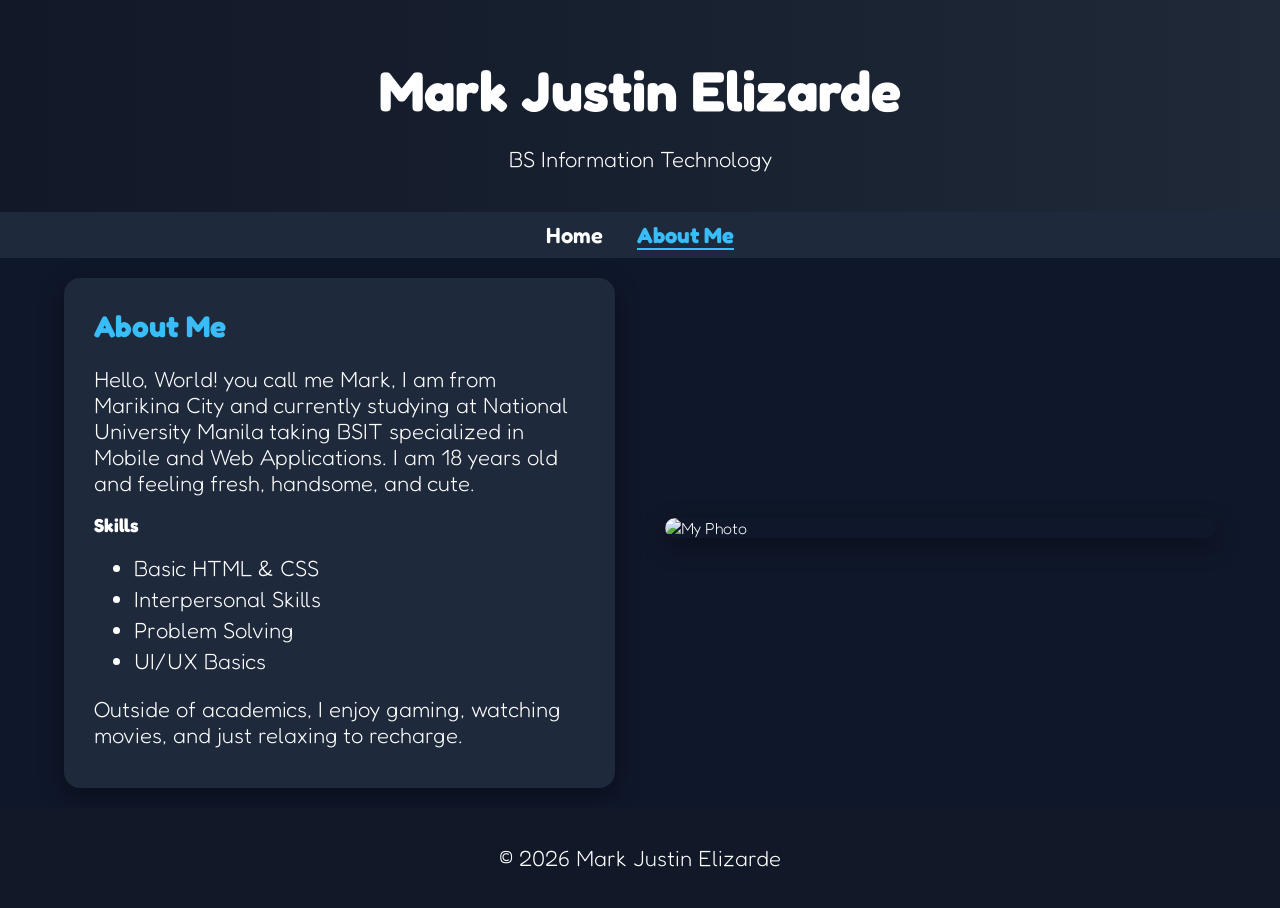
==== about.html @ cb005326 "Add files via upload" ====
<!doctype html>
<head>
  <title>About Me</title>
  <link rel="stylesheet" href="style.css" />
  <link rel="stylesheet" href="style.css" />
  <link rel="preconnect" href="https://fonts.googleapis.com" />
  <link rel="preconnect" href="https://fonts.gstatic.com" crossorigin />
  <link
    href="https://fonts.googleapis.com/css2?family=Fredoka:wght@300..700&family=Saira+Stencil:ital,wght@0,100..900;1,100..900&display=swap"
    rel="stylesheet"
  />
</head>
<body>
  <header>
    <h1>Mark Justin Elizarde</h1>
    <p>BS Information Technology</p>
  </header>
  <nav>
    <a href="index.html">Home</a>
    <a href="about.html" class="active">About Me</a>
  </nav>
  <section class="about-wrapper">
    <div class="about-card">
      <h2>About Me</h2>

      <p>
        Hello, World! you call me Mark, I am from Marikina City and currently
        studying at National University Manila taking BSIT specialized in Mobile
        and Web Applications. I am 18 years old and feeling fresh, handsome, and
        cute.
      </p>

      <h3>Skills</h3>
      <ul>
        <li>Basic HTML & CSS</li>
        <li>Interpersonal Skills</li>
        <li>Problem Solving</li>
        <li>UI/UX Basics</li>
      </ul>

      <p class="about-extra">
        Outside of academics, I enjoy gaming, watching movies, and just relaxing
        to recharge.
      </p>
    </div>

    <div class="about-image image-card">
      <img src="profile.jpg" alt="My Photo" />
    </div>
  </section>
  <footer>
    <p>© 2026 Mark Justin Elizarde</p>
  </footer>
</body>
---- style.css ----
body {
  font-family: "Fredoka", sans-serif;
  margin: 0;
  background-color: #0f172a;
  color: white;
  font-optical-sizing: auto;
  font-weight: 300;
  font-style: normal;
  font-variation-settings: "wdth" 100;
  min-height: 100vh;
  display: flex;
  flex-direction: column;
}

header {
  text-align: center;
  padding: 18px;
  background: linear-gradient(to right, #111827, #1f2937);
}

nav {
  text-align: center;
  background-color: #1e293b;
  padding: 10px;
}

nav a {
  margin: 0 15px;
  color: white;
  text-decoration: none;
  font-weight: 600;
}

nav a:hover {
  color: #38bdf8;
}

nav a.active {
  color: #38bdf8;
  pointer-events: none;
  cursor: default;
  font-weight: bold;
}

nav a.active {
  border-bottom: 2px solid #38bdf8;
}

.container {
  display: grid;
  grid-template-columns: 1fr 1fr;
  gap: 15px;
  width: 95%;
  max-width: 1400px;
  margin: 20px auto;
  margin-top: 40px;
}

.card {
  background-color: #1e293b;
  padding: 15px;
  border-radius: 16px;
  box-shadow: 0 8px 25px rgba(0, 0, 0, 0.4);
  transition:
    transform 0.2s ease,
    box-shadow 0.2s ease;
}

.card:hover {
  transform: translateY(-5px);
  box-shadow: 0 12px 30px rgba(0, 0, 0, 0.6);
}

.contact {
  width: 55%;
  margin: 15px auto;
}

.contact h2 {
  text-align: center;
  margin-bottom: 30px;
}

h2 {
  color: #38bdf8;
}

a {
  color: #22c55e;
  transition: 0.2s;
}

a:hover {
  color: #4ade80;
}

img {
  width: 150px;
  display: block;
  margin-bottom: 10px;
  border-radius: 10px;
}

footer {
  text-align: center;
  padding: 15px;
  background-color: #111827;
  margin-top: auto;
}

.hobbies-list {
  display: grid;
  grid-template-columns: 1fr 1fr;
  gap: 15px 60px;
  list-style-position: inside;
}

.websites-list {
  display: grid;
  grid-template-columns: 1fr 1fr;
  gap: 15px 60px;
  list-style-position: inside;
}

.websites-list li {
  margin-bottom: 12px;
}

.contact-grid {
  display: grid;
  grid-template-columns: 1fr 1fr;
  gap: 10px 25px;
  text-align: center;
}

.contact-grid p {
  background-color: #0f172a;
  padding: 10px;
  border-radius: 10px;
}

.contact-grid p:last-child {
  grid-column: span 2;
}

.contact-grid strong {
  display: block;
  color: #38bdf8;
  margin-bottom: 5px;
}

h1 {
  font-size: 56px;
  margin-bottom: 10px;
}

h2 {
  font-size: 30px;
  margin-bottom: 1px;
  margin-top: 0;
}

p,
li,
a {
  font-size: 22px;
}

.about-wrapper {
  display: grid;
  grid-template-columns: 1fr 1fr;
  gap: 40px;
  width: 90%;
  max-width: 1200px;
  margin: 40px auto;
}

.about-text {
  flex: 1;
}

.about-text h2 {
  margin-top: 0;
  color: #38bdf8;
  font-size: 34px;
}

.about-text p {
  font-size: 18px;
  margin-bottom: 15px;
  line-height: 1.6;
}

.about-text h3 {
  margin-top: 20px;
  color: #38bdf8;
}

.about-text ul {
  padding-left: 20px;
  margin-top: 10px;
}

.about-text li {
  margin-bottom: 8px;
}

.about-image img {
  width: 320px;
  border-radius: 16px;
  box-shadow: 0 8px 25px rgba(0, 0, 0, 0.4);
}

.about-wrapper {
  display: grid;
  grid-template-columns: 1fr 1fr;
  gap: 50px;
  width: 90%;
  max-width: 1200px;
  margin: 20px auto;
}

.about-card {
  background-color: #1e293b;
  padding: 30px;
  border-radius: 16px;
  box-shadow: 0 8px 25px rgba(0, 0, 0, 0.4);
}

.about-card p {
  margin-bottom: 10px; 
}

.about-card ul {
  margin-bottom: 10px;
}

.about-card li {
  margin-bottom: 5px;
}

.image-card {
  display: flex;
  align-items: center;
  justify-content: center;
  padding: 0;
}

.image-card img {
  width: 100%;
  max-height: 500px;
  object-fit: cover;
  border-radius: 16px;
}

.about-card:hover {
  transform: translateY(-5px);
  transition: 0.3s;
}

.image-card img {
  transition: transform 0.4s ease;
}

.image-card:hover img {
  transform: scale(1.05);
}
---- style.css ----
body {
  font-family: "Fredoka", sans-serif;
  margin: 0;
  background-color: #0f172a;
  color: white;
  font-optical-sizing: auto;
  font-weight: 300;
  font-style: normal;
  font-variation-settings: "wdth" 100;
  min-height: 100vh;
  display: flex;
  flex-direction: column;
}

header {
  text-align: center;
  padding: 18px;
  background: linear-gradient(to right, #111827, #1f2937);
}

nav {
  text-align: center;
  background-color: #1e293b;
  padding: 10px;
}

nav a {
  margin: 0 15px;
  color: white;
  text-decoration: none;
  font-weight: 600;
}

nav a:hover {
  color: #38bdf8;
}

nav a.active {
  color: #38bdf8;
  pointer-events: none;
  cursor: default;
  font-weight: bold;
}

nav a.active {
  border-bottom: 2px solid #38bdf8;
}

.container {
  display: grid;
  grid-template-columns: 1fr 1fr;
  gap: 15px;
  width: 95%;
  max-width: 1400px;
  margin: 20px auto;
  margin-top: 40px;
}

.card {
  background-color: #1e293b;
  padding: 15px;
  border-radius: 16px;
  box-shadow: 0 8px 25px rgba(0, 0, 0, 0.4);
  transition:
    transform 0.2s ease,
    box-shadow 0.2s ease;
}

.card:hover {
  transform: translateY(-5px);
  box-shadow: 0 12px 30px rgba(0, 0, 0, 0.6);
}

.contact {
  width: 55%;
  margin: 15px auto;
}

.contact h2 {
  text-align: center;
  margin-bottom: 30px;
}

h2 {
  color: #38bdf8;
}

a {
  color: #22c55e;
  transition: 0.2s;
}

a:hover {
  color: #4ade80;
}

img {
  width: 150px;
  display: block;
  margin-bottom: 10px;
  border-radius: 10px;
}

footer {
  text-align: center;
  padding: 15px;
  background-color: #111827;
  margin-top: auto;
}

.hobbies-list {
  display: grid;
  grid-template-columns: 1fr 1fr;
  gap: 15px 60px;
  list-style-position: inside;
}

.websites-list {
  display: grid;
  grid-template-columns: 1fr 1fr;
  gap: 15px 60px;
  list-style-position: inside;
}

.websites-list li {
  margin-bottom: 12px;
}

.contact-grid {
  display: grid;
  grid-template-columns: 1fr 1fr;
  gap: 10px 25px;
  text-align: center;
}

.contact-grid p {
  background-color: #0f172a;
  padding: 10px;
  border-radius: 10px;
}

.contact-grid p:last-child {
  grid-column: span 2;
}

.contact-grid strong {
  display: block;
  color: #38bdf8;
  margin-bottom: 5px;
}

h1 {
  font-size: 56px;
  margin-bottom: 10px;
}

h2 {
  font-size: 30px;
  margin-bottom: 1px;
  margin-top: 0;
}

p,
li,
a {
  font-size: 22px;
}

.about-wrapper {
  display: grid;
  grid-template-columns: 1fr 1fr;
  gap: 40px;
  width: 90%;
  max-width: 1200px;
  margin: 40px auto;
}

.about-text {
  flex: 1;
}

.about-text h2 {
  margin-top: 0;
  color: #38bdf8;
  font-size: 34px;
}

.about-text p {
  font-size: 18px;
  margin-bottom: 15px;
  line-height: 1.6;
}

.about-text h3 {
  margin-top: 20px;
  color: #38bdf8;
}

.about-text ul {
  padding-left: 20px;
  margin-top: 10px;
}

.about-text li {
  margin-bottom: 8px;
}

.about-image img {
  width: 320px;
  border-radius: 16px;
  box-shadow: 0 8px 25px rgba(0, 0, 0, 0.4);
}

.about-wrapper {
  display: grid;
  grid-template-columns: 1fr 1fr;
  gap: 50px;
  width: 90%;
  max-width: 1200px;
  margin: 20px auto;
}

.about-card {
  background-color: #1e293b;
  padding: 30px;
  border-radius: 16px;
  box-shadow: 0 8px 25px rgba(0, 0, 0, 0.4);
}

.about-card p {
  margin-bottom: 10px; 
}

.about-card ul {
  margin-bottom: 10px;
}

.about-card li {
  margin-bottom: 5px;
}

.image-card {
  display: flex;
  align-items: center;
  justify-content: center;
  padding: 0;
}

.image-card img {
  width: 100%;
  max-height: 500px;
  object-fit: cover;
  border-radius: 16px;
}

.about-card:hover {
  transform: translateY(-5px);
  transition: 0.3s;
}

.image-card img {
  transition: transform 0.4s ease;
}

.image-card:hover img {
  transform: scale(1.05);
}
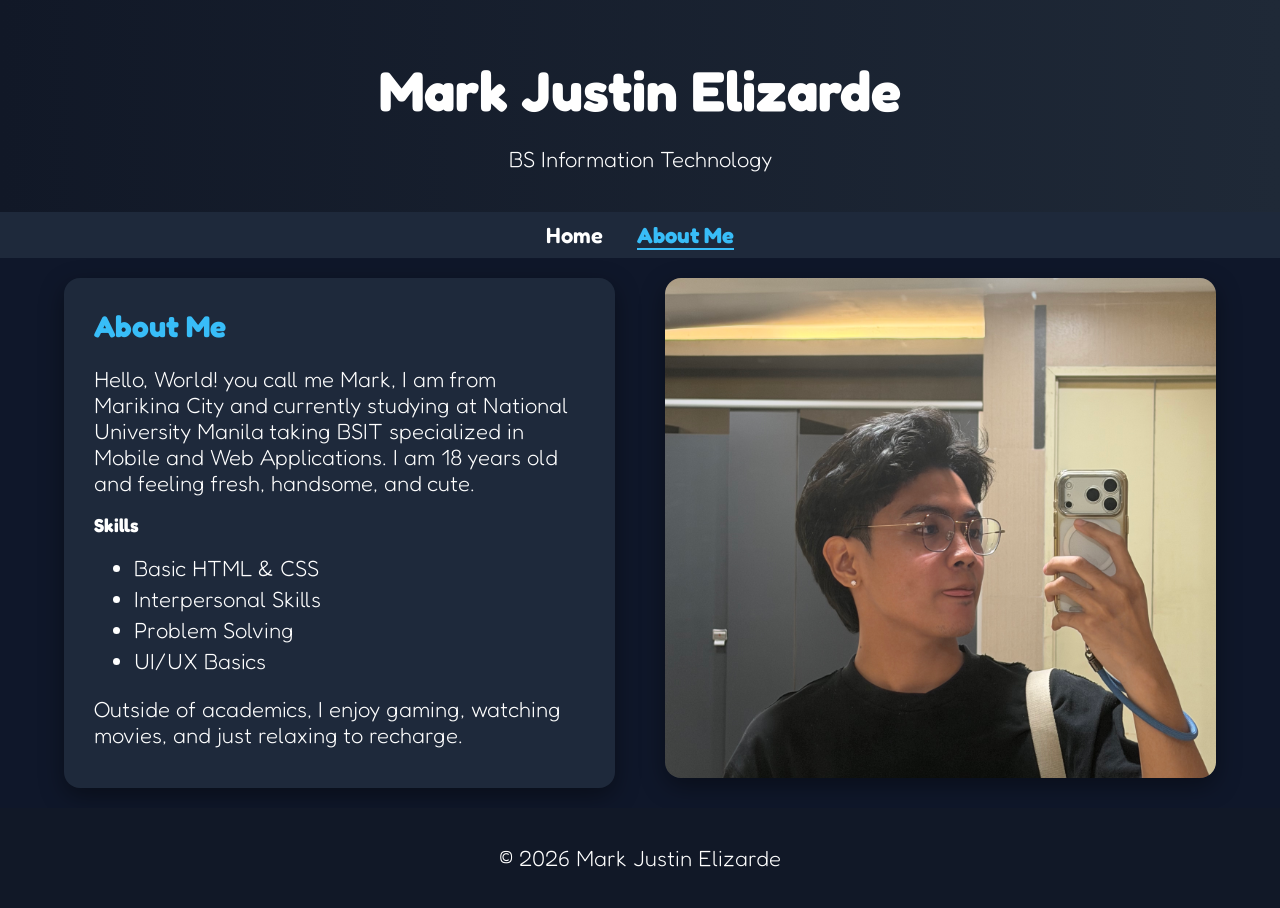
==== commit bd659417: "Update about.html" ====
--- a/about.html
+++ b/about.html
@@ -45,7 +45,7 @@
     </div>
 
     <div class="about-image image-card">
-      <img src="profile.jpg" alt="My Photo" />
+      <img src="profile.JPG" alt="My Photo" />
     </div>
   </section>
   <footer>
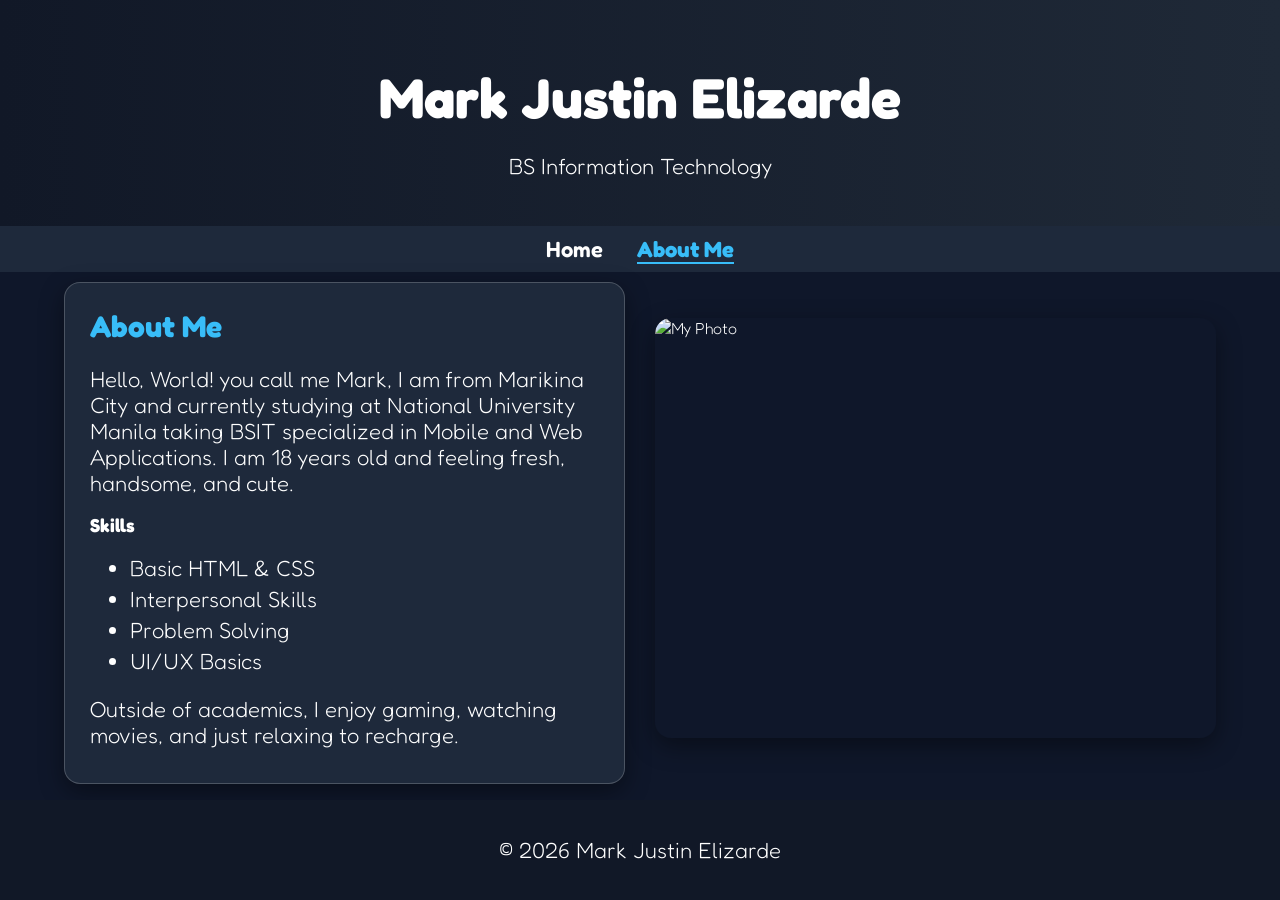
==== commit 21bb8ffb: "Week 5 - Box Model Improvements" ====
--- a/about.html
+++ b/about.html
@@ -1,54 +1,54 @@
-<!doctype html>
-<head>
-  <title>About Me</title>
-  <link rel="stylesheet" href="style.css" />
-  <link rel="stylesheet" href="style.css" />
-  <link rel="preconnect" href="https://fonts.googleapis.com" />
-  <link rel="preconnect" href="https://fonts.gstatic.com" crossorigin />
-  <link
-    href="https://fonts.googleapis.com/css2?family=Fredoka:wght@300..700&family=Saira+Stencil:ital,wght@0,100..900;1,100..900&display=swap"
-    rel="stylesheet"
-  />
-</head>
-<body>
-  <header>
-    <h1>Mark Justin Elizarde</h1>
-    <p>BS Information Technology</p>
-  </header>
-  <nav>
-    <a href="index.html">Home</a>
-    <a href="about.html" class="active">About Me</a>
-  </nav>
-  <section class="about-wrapper">
-    <div class="about-card">
-      <h2>About Me</h2>
-
-      <p>
-        Hello, World! you call me Mark, I am from Marikina City and currently
-        studying at National University Manila taking BSIT specialized in Mobile
-        and Web Applications. I am 18 years old and feeling fresh, handsome, and
-        cute.
-      </p>
-
-      <h3>Skills</h3>
-      <ul>
-        <li>Basic HTML & CSS</li>
-        <li>Interpersonal Skills</li>
-        <li>Problem Solving</li>
-        <li>UI/UX Basics</li>
-      </ul>
-
-      <p class="about-extra">
-        Outside of academics, I enjoy gaming, watching movies, and just relaxing
-        to recharge.
-      </p>
-    </div>
-
-    <div class="about-image image-card">
-      <img src="profile.JPG" alt="My Photo" />
-    </div>
-  </section>
-  <footer>
-    <p>© 2026 Mark Justin Elizarde</p>
-  </footer>
-</body>
+<!doctype html>
+<head>
+  <title>About Me</title>
+  <link rel="stylesheet" href="style.css" />
+  <link rel="stylesheet" href="style.css" />
+  <link rel="preconnect" href="https://fonts.googleapis.com" />
+  <link rel="preconnect" href="https://fonts.gstatic.com" crossorigin />
+  <link
+    href="https://fonts.googleapis.com/css2?family=Fredoka:wght@300..700&family=Saira+Stencil:ital,wght@0,100..900;1,100..900&display=swap"
+    rel="stylesheet"
+  />
+</head>
+<body>
+  <header>
+    <h1>Mark Justin Elizarde</h1>
+    <p>BS Information Technology</p>
+  </header>
+  <nav>
+    <a href="index.html">Home</a>
+    <a href="about.html" class="active">About Me</a>
+  </nav>
+  <section class="about-wrapper">
+    <div class="about-card">
+      <h2>About Me</h2>
+
+      <p>
+        Hello, World! you call me Mark, I am from Marikina City and currently
+        studying at National University Manila taking BSIT specialized in Mobile
+        and Web Applications. I am 18 years old and feeling fresh, handsome, and
+        cute.
+      </p>
+
+      <h3>Skills</h3>
+      <ul>
+        <li>Basic HTML & CSS</li>
+        <li>Interpersonal Skills</li>
+        <li>Problem Solving</li>
+        <li>UI/UX Basics</li>
+      </ul>
+
+      <p class="about-extra">
+        Outside of academics, I enjoy gaming, watching movies, and just relaxing
+        to recharge.
+      </p>
+    </div>
+
+    <div class="about-image image-card">
+      <img src="profile.jpg" alt="My Photo" />
+    </div>
+  </section>
+  <footer>
+    <p>© 2026 Mark Justin Elizarde</p>
+  </footer>
+</body>
--- a/style.css
+++ b/style.css
@@ -1,267 +1,278 @@
-body {
-  font-family: "Fredoka", sans-serif;
-  margin: 0;
-  background-color: #0f172a;
-  color: white;
-  font-optical-sizing: auto;
-  font-weight: 300;
-  font-style: normal;
-  font-variation-settings: "wdth" 100;
-  min-height: 100vh;
-  display: flex;
-  flex-direction: column;
-}
-
-header {
-  text-align: center;
-  padding: 18px;
-  background: linear-gradient(to right, #111827, #1f2937);
-}
-
-nav {
-  text-align: center;
-  background-color: #1e293b;
-  padding: 10px;
-}
-
-nav a {
-  margin: 0 15px;
-  color: white;
-  text-decoration: none;
-  font-weight: 600;
-}
-
-nav a:hover {
-  color: #38bdf8;
-}
-
-nav a.active {
-  color: #38bdf8;
-  pointer-events: none;
-  cursor: default;
-  font-weight: bold;
-}
-
-nav a.active {
-  border-bottom: 2px solid #38bdf8;
-}
-
-.container {
-  display: grid;
-  grid-template-columns: 1fr 1fr;
-  gap: 15px;
-  width: 95%;
-  max-width: 1400px;
-  margin: 20px auto;
-  margin-top: 40px;
-}
-
-.card {
-  background-color: #1e293b;
-  padding: 15px;
-  border-radius: 16px;
-  box-shadow: 0 8px 25px rgba(0, 0, 0, 0.4);
-  transition:
-    transform 0.2s ease,
-    box-shadow 0.2s ease;
-}
-
-.card:hover {
-  transform: translateY(-5px);
-  box-shadow: 0 12px 30px rgba(0, 0, 0, 0.6);
-}
-
-.contact {
-  width: 55%;
-  margin: 15px auto;
-}
-
-.contact h2 {
-  text-align: center;
-  margin-bottom: 30px;
-}
-
-h2 {
-  color: #38bdf8;
-}
-
-a {
-  color: #22c55e;
-  transition: 0.2s;
-}
-
-a:hover {
-  color: #4ade80;
-}
-
-img {
-  width: 150px;
-  display: block;
-  margin-bottom: 10px;
-  border-radius: 10px;
-}
-
-footer {
-  text-align: center;
-  padding: 15px;
-  background-color: #111827;
-  margin-top: auto;
-}
-
-.hobbies-list {
-  display: grid;
-  grid-template-columns: 1fr 1fr;
-  gap: 15px 60px;
-  list-style-position: inside;
-}
-
-.websites-list {
-  display: grid;
-  grid-template-columns: 1fr 1fr;
-  gap: 15px 60px;
-  list-style-position: inside;
-}
-
-.websites-list li {
-  margin-bottom: 12px;
-}
-
-.contact-grid {
-  display: grid;
-  grid-template-columns: 1fr 1fr;
-  gap: 10px 25px;
-  text-align: center;
-}
-
-.contact-grid p {
-  background-color: #0f172a;
-  padding: 10px;
-  border-radius: 10px;
-}
-
-.contact-grid p:last-child {
-  grid-column: span 2;
-}
-
-.contact-grid strong {
-  display: block;
-  color: #38bdf8;
-  margin-bottom: 5px;
-}
-
-h1 {
-  font-size: 56px;
-  margin-bottom: 10px;
-}
-
-h2 {
-  font-size: 30px;
-  margin-bottom: 1px;
-  margin-top: 0;
-}
-
-p,
-li,
-a {
-  font-size: 22px;
-}
-
-.about-wrapper {
-  display: grid;
-  grid-template-columns: 1fr 1fr;
-  gap: 40px;
-  width: 90%;
-  max-width: 1200px;
-  margin: 40px auto;
-}
-
-.about-text {
-  flex: 1;
-}
-
-.about-text h2 {
-  margin-top: 0;
-  color: #38bdf8;
-  font-size: 34px;
-}
-
-.about-text p {
-  font-size: 18px;
-  margin-bottom: 15px;
-  line-height: 1.6;
-}
-
-.about-text h3 {
-  margin-top: 20px;
-  color: #38bdf8;
-}
-
-.about-text ul {
-  padding-left: 20px;
-  margin-top: 10px;
-}
-
-.about-text li {
-  margin-bottom: 8px;
-}
-
-.about-image img {
-  width: 320px;
-  border-radius: 16px;
-  box-shadow: 0 8px 25px rgba(0, 0, 0, 0.4);
-}
-
-.about-wrapper {
-  display: grid;
-  grid-template-columns: 1fr 1fr;
-  gap: 50px;
-  width: 90%;
-  max-width: 1200px;
-  margin: 20px auto;
-}
-
-.about-card {
-  background-color: #1e293b;
-  padding: 30px;
-  border-radius: 16px;
-  box-shadow: 0 8px 25px rgba(0, 0, 0, 0.4);
-}
-
-.about-card p {
-  margin-bottom: 10px; 
-}
-
-.about-card ul {
-  margin-bottom: 10px;
-}
-
-.about-card li {
-  margin-bottom: 5px;
-}
-
-.image-card {
-  display: flex;
-  align-items: center;
-  justify-content: center;
-  padding: 0;
-}
-
-.image-card img {
-  width: 100%;
-  max-height: 500px;
-  object-fit: cover;
-  border-radius: 16px;
-}
-
-.about-card:hover {
-  transform: translateY(-5px);
-  transition: 0.3s;
-}
-
-.image-card img {
-  transition: transform 0.4s ease;
-}
-
-.image-card:hover img {
-  transform: scale(1.05);
-}
+html,
+body {
+  height: 100%;
+  overflow-x: hidden;
+}
+
+body {
+  font-family: "Fredoka", sans-serif;
+  margin: 0;
+  background-color: #0f172a;
+  color: white;
+  font-optical-sizing: auto;
+  font-weight: 300;
+  font-style: normal;
+  font-variation-settings: "wdth" 100;
+  min-height: 100vh;
+  display: flex;
+  flex-direction: column;
+}
+
+* {
+  transition: all 0.2s ease;
+}
+
+header {
+  text-align: center;
+  padding: 25px 20px;
+  background: linear-gradient(to right, #111827, #1f2937);
+}
+
+nav {
+  text-align: center;
+  background-color: #1e293b;
+  padding: 10px;
+}
+
+nav a {
+  margin: 0 15px;
+  color: white;
+  text-decoration: none;
+  font-weight: 600;
+}
+
+nav a:hover {
+  color: #38bdf8;
+}
+
+nav a.active {
+  color: #38bdf8;
+  pointer-events: none;
+  cursor: default;
+  font-weight: bold;
+  border-bottom: 2px solid #38bdf8;
+}
+
+.container {
+  display: flex;             
+  justify-content: center;    
+  gap: 20px;
+  flex-wrap: wrap;            
+
+  width: 100%;
+  margin: 20px auto;
+}
+
+.card {
+  width: fit-content;         
+  min-width: 450px;           
+  max-width: 600px;
+
+  background-color: #1e293b;
+  padding: 15px 20px;
+  border-radius: 16px;
+  box-shadow: 0 8px 25px rgba(0, 0, 0, 0.4);
+  border: 1px solid rgba(255,255,255,0.2);
+}
+
+.card:hover {
+  transform: translateY(-5px);
+  box-shadow: 0 12px 30px rgba(0, 0, 0, 0.6);
+}
+
+.contact {
+  width: 55%;
+  margin: 15px auto;
+  max-width: 700px;
+}
+
+.contact h2 {
+  text-align: center;
+  margin-bottom: 20px;
+}
+
+h2 {
+  color: #38bdf8;
+}
+
+a {
+  color: #22c55e;
+  transition: 0.2s;
+}
+
+a:hover {
+  color: #4ade80;
+  text-decoration: underline;
+}
+
+img {
+  width: 150px;
+  display: block;
+  margin-bottom: 10px;
+  border-radius: 10px;
+}
+
+footer {
+  text-align: center;
+  padding: 15px;
+  background-color: #111827;
+  margin-top: auto;
+}
+
+.hobbies-list {
+  display: grid;
+  grid-template-columns: 1fr 1fr;
+  gap: 8px 30px;
+  list-style-position: inside;
+}
+
+.websites-list {
+  display: grid;
+  grid-template-columns: 1fr 1fr;
+  gap: 8px 30px;
+  list-style-position: inside;
+}
+
+.websites-list li {
+  margin-bottom: 12px;
+}
+
+.contact-grid {
+  display: grid;
+  grid-template-columns: 1fr 1fr;
+  gap: 10px 25px;
+  text-align: center;
+}
+
+.contact-grid p {
+  background-color: #0f172a;
+  padding: 10px;
+  border-radius: 10px;
+  transition: all 0.2s ease;
+}
+
+.contact-grid p:hover {
+  transform: translateY(-2px);
+  box-shadow: 0 4px 15px rgba(56, 189, 248, 0.2);
+}
+
+.contact-grid p:last-child {
+  grid-column: span 2;
+  justify-self: center;
+  width: 60%;
+}
+
+.contact-grid strong {
+  display: block;
+  color: #38bdf8;
+  margin-bottom: 5px;
+}
+
+h1 {
+  font-size: 56px;
+  margin-bottom: 10px;
+}
+
+h2 {
+  font-size: 30px;
+  margin-bottom: 1px;
+  margin-top: 0;
+}
+
+p,
+li,
+a {
+  font-size: 22px;
+}
+
+.about-text {
+  flex: 1;
+}
+
+.about-text h2 {
+  margin-top: 0;
+  color: #38bdf8;
+  font-size: 34px;
+}
+
+.about-text p {
+  font-size: 18px;
+  margin-bottom: 15px;
+  line-height: 1.6;
+}
+
+.about-text h3 {
+  margin-top: 20px;
+  color: #38bdf8;
+}
+
+.about-text ul {
+  padding-left: 20px;
+  margin-top: 10px;
+}
+
+.about-text li {
+  margin-bottom: 8px;
+}
+
+.about-image img {
+  width: 320px;
+  border-radius: 16px;
+  box-shadow: 0 8px 25px rgba(0, 0, 0, 0.4);
+}
+
+.about-wrapper {
+  display: grid;
+  grid-template-columns: 1fr 1fr;
+  gap: 30px;
+  width: 90%;
+  max-width: 1200px;
+  margin: 10px auto;
+}
+
+.about-card {
+  background-color: #1e293b;
+  padding: 25px;
+  border-radius: 16px;
+  box-shadow: 0 8px 25px rgba(0, 0, 0, 0.4);
+  border: 1px solid rgba(255, 255, 255, 0.2);
+}
+
+.about-card p {
+  margin-bottom: 10px;
+}
+
+.about-card ul {
+  margin-bottom: 10px;
+}
+
+.about-card li {
+  margin-bottom: 5px;
+}
+
+.image-card {
+  display: flex;
+  align-items: center;
+  justify-content: center;
+  padding: 0;
+  height: 100%;
+}
+
+.image-card img {
+  width: 100%;
+  max-height: 420px;
+  object-fit: cover;
+  border-radius: 16px;
+  height: 100%;
+  object-fit: cover;
+  transition: transform 0.4s ease;
+}
+
+.about-card:hover {
+  transform: translateY(-5px);
+  transition: 0.3s;
+}
+
+.image-card:hover img {
+  transform: scale(1.05);
+}
--- a/style.css
+++ b/style.css
@@ -1,267 +1,278 @@
-body {
-  font-family: "Fredoka", sans-serif;
-  margin: 0;
-  background-color: #0f172a;
-  color: white;
-  font-optical-sizing: auto;
-  font-weight: 300;
-  font-style: normal;
-  font-variation-settings: "wdth" 100;
-  min-height: 100vh;
-  display: flex;
-  flex-direction: column;
-}
-
-header {
-  text-align: center;
-  padding: 18px;
-  background: linear-gradient(to right, #111827, #1f2937);
-}
-
-nav {
-  text-align: center;
-  background-color: #1e293b;
-  padding: 10px;
-}
-
-nav a {
-  margin: 0 15px;
-  color: white;
-  text-decoration: none;
-  font-weight: 600;
-}
-
-nav a:hover {
-  color: #38bdf8;
-}
-
-nav a.active {
-  color: #38bdf8;
-  pointer-events: none;
-  cursor: default;
-  font-weight: bold;
-}
-
-nav a.active {
-  border-bottom: 2px solid #38bdf8;
-}
-
-.container {
-  display: grid;
-  grid-template-columns: 1fr 1fr;
-  gap: 15px;
-  width: 95%;
-  max-width: 1400px;
-  margin: 20px auto;
-  margin-top: 40px;
-}
-
-.card {
-  background-color: #1e293b;
-  padding: 15px;
-  border-radius: 16px;
-  box-shadow: 0 8px 25px rgba(0, 0, 0, 0.4);
-  transition:
-    transform 0.2s ease,
-    box-shadow 0.2s ease;
-}
-
-.card:hover {
-  transform: translateY(-5px);
-  box-shadow: 0 12px 30px rgba(0, 0, 0, 0.6);
-}
-
-.contact {
-  width: 55%;
-  margin: 15px auto;
-}
-
-.contact h2 {
-  text-align: center;
-  margin-bottom: 30px;
-}
-
-h2 {
-  color: #38bdf8;
-}
-
-a {
-  color: #22c55e;
-  transition: 0.2s;
-}
-
-a:hover {
-  color: #4ade80;
-}
-
-img {
-  width: 150px;
-  display: block;
-  margin-bottom: 10px;
-  border-radius: 10px;
-}
-
-footer {
-  text-align: center;
-  padding: 15px;
-  background-color: #111827;
-  margin-top: auto;
-}
-
-.hobbies-list {
-  display: grid;
-  grid-template-columns: 1fr 1fr;
-  gap: 15px 60px;
-  list-style-position: inside;
-}
-
-.websites-list {
-  display: grid;
-  grid-template-columns: 1fr 1fr;
-  gap: 15px 60px;
-  list-style-position: inside;
-}
-
-.websites-list li {
-  margin-bottom: 12px;
-}
-
-.contact-grid {
-  display: grid;
-  grid-template-columns: 1fr 1fr;
-  gap: 10px 25px;
-  text-align: center;
-}
-
-.contact-grid p {
-  background-color: #0f172a;
-  padding: 10px;
-  border-radius: 10px;
-}
-
-.contact-grid p:last-child {
-  grid-column: span 2;
-}
-
-.contact-grid strong {
-  display: block;
-  color: #38bdf8;
-  margin-bottom: 5px;
-}
-
-h1 {
-  font-size: 56px;
-  margin-bottom: 10px;
-}
-
-h2 {
-  font-size: 30px;
-  margin-bottom: 1px;
-  margin-top: 0;
-}
-
-p,
-li,
-a {
-  font-size: 22px;
-}
-
-.about-wrapper {
-  display: grid;
-  grid-template-columns: 1fr 1fr;
-  gap: 40px;
-  width: 90%;
-  max-width: 1200px;
-  margin: 40px auto;
-}
-
-.about-text {
-  flex: 1;
-}
-
-.about-text h2 {
-  margin-top: 0;
-  color: #38bdf8;
-  font-size: 34px;
-}
-
-.about-text p {
-  font-size: 18px;
-  margin-bottom: 15px;
-  line-height: 1.6;
-}
-
-.about-text h3 {
-  margin-top: 20px;
-  color: #38bdf8;
-}
-
-.about-text ul {
-  padding-left: 20px;
-  margin-top: 10px;
-}
-
-.about-text li {
-  margin-bottom: 8px;
-}
-
-.about-image img {
-  width: 320px;
-  border-radius: 16px;
-  box-shadow: 0 8px 25px rgba(0, 0, 0, 0.4);
-}
-
-.about-wrapper {
-  display: grid;
-  grid-template-columns: 1fr 1fr;
-  gap: 50px;
-  width: 90%;
-  max-width: 1200px;
-  margin: 20px auto;
-}
-
-.about-card {
-  background-color: #1e293b;
-  padding: 30px;
-  border-radius: 16px;
-  box-shadow: 0 8px 25px rgba(0, 0, 0, 0.4);
-}
-
-.about-card p {
-  margin-bottom: 10px; 
-}
-
-.about-card ul {
-  margin-bottom: 10px;
-}
-
-.about-card li {
-  margin-bottom: 5px;
-}
-
-.image-card {
-  display: flex;
-  align-items: center;
-  justify-content: center;
-  padding: 0;
-}
-
-.image-card img {
-  width: 100%;
-  max-height: 500px;
-  object-fit: cover;
-  border-radius: 16px;
-}
-
-.about-card:hover {
-  transform: translateY(-5px);
-  transition: 0.3s;
-}
-
-.image-card img {
-  transition: transform 0.4s ease;
-}
-
-.image-card:hover img {
-  transform: scale(1.05);
-}
+html,
+body {
+  height: 100%;
+  overflow-x: hidden;
+}
+
+body {
+  font-family: "Fredoka", sans-serif;
+  margin: 0;
+  background-color: #0f172a;
+  color: white;
+  font-optical-sizing: auto;
+  font-weight: 300;
+  font-style: normal;
+  font-variation-settings: "wdth" 100;
+  min-height: 100vh;
+  display: flex;
+  flex-direction: column;
+}
+
+* {
+  transition: all 0.2s ease;
+}
+
+header {
+  text-align: center;
+  padding: 25px 20px;
+  background: linear-gradient(to right, #111827, #1f2937);
+}
+
+nav {
+  text-align: center;
+  background-color: #1e293b;
+  padding: 10px;
+}
+
+nav a {
+  margin: 0 15px;
+  color: white;
+  text-decoration: none;
+  font-weight: 600;
+}
+
+nav a:hover {
+  color: #38bdf8;
+}
+
+nav a.active {
+  color: #38bdf8;
+  pointer-events: none;
+  cursor: default;
+  font-weight: bold;
+  border-bottom: 2px solid #38bdf8;
+}
+
+.container {
+  display: flex;             
+  justify-content: center;    
+  gap: 20px;
+  flex-wrap: wrap;            
+
+  width: 100%;
+  margin: 20px auto;
+}
+
+.card {
+  width: fit-content;         
+  min-width: 450px;           
+  max-width: 600px;
+
+  background-color: #1e293b;
+  padding: 15px 20px;
+  border-radius: 16px;
+  box-shadow: 0 8px 25px rgba(0, 0, 0, 0.4);
+  border: 1px solid rgba(255,255,255,0.2);
+}
+
+.card:hover {
+  transform: translateY(-5px);
+  box-shadow: 0 12px 30px rgba(0, 0, 0, 0.6);
+}
+
+.contact {
+  width: 55%;
+  margin: 15px auto;
+  max-width: 700px;
+}
+
+.contact h2 {
+  text-align: center;
+  margin-bottom: 20px;
+}
+
+h2 {
+  color: #38bdf8;
+}
+
+a {
+  color: #22c55e;
+  transition: 0.2s;
+}
+
+a:hover {
+  color: #4ade80;
+  text-decoration: underline;
+}
+
+img {
+  width: 150px;
+  display: block;
+  margin-bottom: 10px;
+  border-radius: 10px;
+}
+
+footer {
+  text-align: center;
+  padding: 15px;
+  background-color: #111827;
+  margin-top: auto;
+}
+
+.hobbies-list {
+  display: grid;
+  grid-template-columns: 1fr 1fr;
+  gap: 8px 30px;
+  list-style-position: inside;
+}
+
+.websites-list {
+  display: grid;
+  grid-template-columns: 1fr 1fr;
+  gap: 8px 30px;
+  list-style-position: inside;
+}
+
+.websites-list li {
+  margin-bottom: 12px;
+}
+
+.contact-grid {
+  display: grid;
+  grid-template-columns: 1fr 1fr;
+  gap: 10px 25px;
+  text-align: center;
+}
+
+.contact-grid p {
+  background-color: #0f172a;
+  padding: 10px;
+  border-radius: 10px;
+  transition: all 0.2s ease;
+}
+
+.contact-grid p:hover {
+  transform: translateY(-2px);
+  box-shadow: 0 4px 15px rgba(56, 189, 248, 0.2);
+}
+
+.contact-grid p:last-child {
+  grid-column: span 2;
+  justify-self: center;
+  width: 60%;
+}
+
+.contact-grid strong {
+  display: block;
+  color: #38bdf8;
+  margin-bottom: 5px;
+}
+
+h1 {
+  font-size: 56px;
+  margin-bottom: 10px;
+}
+
+h2 {
+  font-size: 30px;
+  margin-bottom: 1px;
+  margin-top: 0;
+}
+
+p,
+li,
+a {
+  font-size: 22px;
+}
+
+.about-text {
+  flex: 1;
+}
+
+.about-text h2 {
+  margin-top: 0;
+  color: #38bdf8;
+  font-size: 34px;
+}
+
+.about-text p {
+  font-size: 18px;
+  margin-bottom: 15px;
+  line-height: 1.6;
+}
+
+.about-text h3 {
+  margin-top: 20px;
+  color: #38bdf8;
+}
+
+.about-text ul {
+  padding-left: 20px;
+  margin-top: 10px;
+}
+
+.about-text li {
+  margin-bottom: 8px;
+}
+
+.about-image img {
+  width: 320px;
+  border-radius: 16px;
+  box-shadow: 0 8px 25px rgba(0, 0, 0, 0.4);
+}
+
+.about-wrapper {
+  display: grid;
+  grid-template-columns: 1fr 1fr;
+  gap: 30px;
+  width: 90%;
+  max-width: 1200px;
+  margin: 10px auto;
+}
+
+.about-card {
+  background-color: #1e293b;
+  padding: 25px;
+  border-radius: 16px;
+  box-shadow: 0 8px 25px rgba(0, 0, 0, 0.4);
+  border: 1px solid rgba(255, 255, 255, 0.2);
+}
+
+.about-card p {
+  margin-bottom: 10px;
+}
+
+.about-card ul {
+  margin-bottom: 10px;
+}
+
+.about-card li {
+  margin-bottom: 5px;
+}
+
+.image-card {
+  display: flex;
+  align-items: center;
+  justify-content: center;
+  padding: 0;
+  height: 100%;
+}
+
+.image-card img {
+  width: 100%;
+  max-height: 420px;
+  object-fit: cover;
+  border-radius: 16px;
+  height: 100%;
+  object-fit: cover;
+  transition: transform 0.4s ease;
+}
+
+.about-card:hover {
+  transform: translateY(-5px);
+  transition: 0.3s;
+}
+
+.image-card:hover img {
+  transform: scale(1.05);
+}
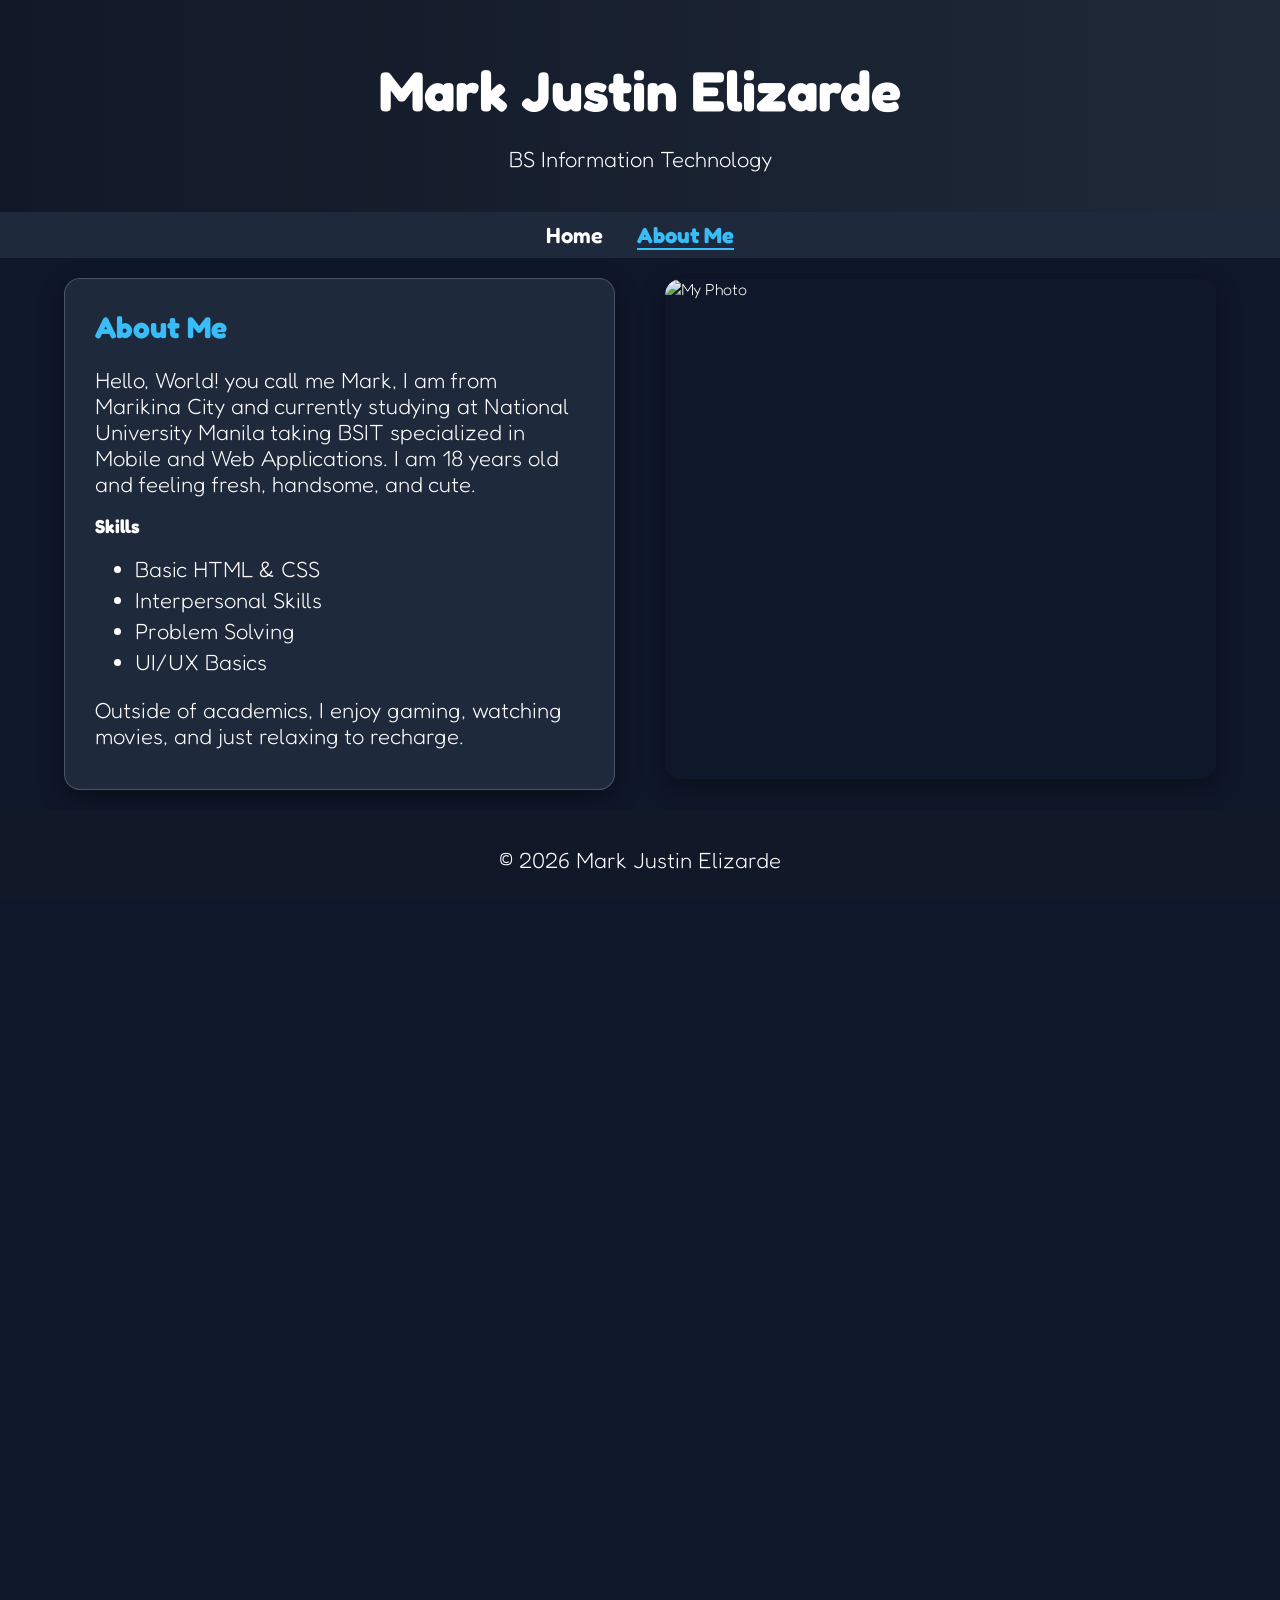
==== commit 5bbf707e: "Resolved merge conflicts" ====
--- a/about.html
+++ b/about.html
@@ -1,3 +1,4 @@
+
 <!doctype html>
 <head>
   <title>About Me</title>
@@ -52,3 +53,59 @@
     <p>© 2026 Mark Justin Elizarde</p>
   </footer>
 </body>
+
+<!doctype html>
+<head>
+  <title>About Me</title>
+  <link rel="stylesheet" href="style.css" />
+  <link rel="stylesheet" href="style.css" />
+  <link rel="preconnect" href="https://fonts.googleapis.com" />
+  <link rel="preconnect" href="https://fonts.gstatic.com" crossorigin />
+  <link
+    href="https://fonts.googleapis.com/css2?family=Fredoka:wght@300..700&family=Saira+Stencil:ital,wght@0,100..900;1,100..900&display=swap"
+    rel="stylesheet"
+  />
+</head>
+<body>
+  <header>
+    <h1>Mark Justin Elizarde</h1>
+    <p>BS Information Technology</p>
+  </header>
+  <nav>
+    <a href="index.html">Home</a>
+    <a href="about.html" class="active">About Me</a>
+  </nav>
+  <section class="about-wrapper">
+    <div class="about-card">
+      <h2>About Me</h2>
+
+      <p>
+        Hello, World! you call me Mark, I am from Marikina City and currently
+        studying at National University Manila taking BSIT specialized in Mobile
+        and Web Applications. I am 18 years old and feeling fresh, handsome, and
+        cute.
+      </p>
+
+      <h3>Skills</h3>
+      <ul>
+        <li>Basic HTML & CSS</li>
+        <li>Interpersonal Skills</li>
+        <li>Problem Solving</li>
+        <li>UI/UX Basics</li>
+      </ul>
+
+      <p class="about-extra">
+        Outside of academics, I enjoy gaming, watching movies, and just relaxing
+        to recharge.
+      </p>
+    </div>
+
+    <div class="about-image image-card">
+      <img src="profile.JPG" alt="My Photo" />
+    </div>
+  </section>
+  <footer>
+    <p>© 2026 Mark Justin Elizarde</p>
+  </footer>
+</body>
+
--- a/style.css
+++ b/style.css
@@ -1,3 +1,4 @@
+
 html,
 body {
   height: 100%;
@@ -276,3 +277,272 @@
 .image-card:hover img {
   transform: scale(1.05);
 }
+
+body {
+  font-family: "Fredoka", sans-serif;
+  margin: 0;
+  background-color: #0f172a;
+  color: white;
+  font-optical-sizing: auto;
+  font-weight: 300;
+  font-style: normal;
+  font-variation-settings: "wdth" 100;
+  min-height: 100vh;
+  display: flex;
+  flex-direction: column;
+}
+
+header {
+  text-align: center;
+  padding: 18px;
+  background: linear-gradient(to right, #111827, #1f2937);
+}
+
+nav {
+  text-align: center;
+  background-color: #1e293b;
+  padding: 10px;
+}
+
+nav a {
+  margin: 0 15px;
+  color: white;
+  text-decoration: none;
+  font-weight: 600;
+}
+
+nav a:hover {
+  color: #38bdf8;
+}
+
+nav a.active {
+  color: #38bdf8;
+  pointer-events: none;
+  cursor: default;
+  font-weight: bold;
+}
+
+nav a.active {
+  border-bottom: 2px solid #38bdf8;
+}
+
+.container {
+  display: grid;
+  grid-template-columns: 1fr 1fr;
+  gap: 15px;
+  width: 95%;
+  max-width: 1400px;
+  margin: 20px auto;
+  margin-top: 40px;
+}
+
+.card {
+  background-color: #1e293b;
+  padding: 15px;
+  border-radius: 16px;
+  box-shadow: 0 8px 25px rgba(0, 0, 0, 0.4);
+  transition:
+    transform 0.2s ease,
+    box-shadow 0.2s ease;
+}
+
+.card:hover {
+  transform: translateY(-5px);
+  box-shadow: 0 12px 30px rgba(0, 0, 0, 0.6);
+}
+
+.contact {
+  width: 55%;
+  margin: 15px auto;
+}
+
+.contact h2 {
+  text-align: center;
+  margin-bottom: 30px;
+}
+
+h2 {
+  color: #38bdf8;
+}
+
+a {
+  color: #22c55e;
+  transition: 0.2s;
+}
+
+a:hover {
+  color: #4ade80;
+}
+
+img {
+  width: 150px;
+  display: block;
+  margin-bottom: 10px;
+  border-radius: 10px;
+}
+
+footer {
+  text-align: center;
+  padding: 15px;
+  background-color: #111827;
+  margin-top: auto;
+}
+
+.hobbies-list {
+  display: grid;
+  grid-template-columns: 1fr 1fr;
+  gap: 15px 60px;
+  list-style-position: inside;
+}
+
+.websites-list {
+  display: grid;
+  grid-template-columns: 1fr 1fr;
+  gap: 15px 60px;
+  list-style-position: inside;
+}
+
+.websites-list li {
+  margin-bottom: 12px;
+}
+
+.contact-grid {
+  display: grid;
+  grid-template-columns: 1fr 1fr;
+  gap: 10px 25px;
+  text-align: center;
+}
+
+.contact-grid p {
+  background-color: #0f172a;
+  padding: 10px;
+  border-radius: 10px;
+}
+
+.contact-grid p:last-child {
+  grid-column: span 2;
+}
+
+.contact-grid strong {
+  display: block;
+  color: #38bdf8;
+  margin-bottom: 5px;
+}
+
+h1 {
+  font-size: 56px;
+  margin-bottom: 10px;
+}
+
+h2 {
+  font-size: 30px;
+  margin-bottom: 1px;
+  margin-top: 0;
+}
+
+p,
+li,
+a {
+  font-size: 22px;
+}
+
+.about-wrapper {
+  display: grid;
+  grid-template-columns: 1fr 1fr;
+  gap: 40px;
+  width: 90%;
+  max-width: 1200px;
+  margin: 40px auto;
+}
+
+.about-text {
+  flex: 1;
+}
+
+.about-text h2 {
+  margin-top: 0;
+  color: #38bdf8;
+  font-size: 34px;
+}
+
+.about-text p {
+  font-size: 18px;
+  margin-bottom: 15px;
+  line-height: 1.6;
+}
+
+.about-text h3 {
+  margin-top: 20px;
+  color: #38bdf8;
+}
+
+.about-text ul {
+  padding-left: 20px;
+  margin-top: 10px;
+}
+
+.about-text li {
+  margin-bottom: 8px;
+}
+
+.about-image img {
+  width: 320px;
+  border-radius: 16px;
+  box-shadow: 0 8px 25px rgba(0, 0, 0, 0.4);
+}
+
+.about-wrapper {
+  display: grid;
+  grid-template-columns: 1fr 1fr;
+  gap: 50px;
+  width: 90%;
+  max-width: 1200px;
+  margin: 20px auto;
+}
+
+.about-card {
+  background-color: #1e293b;
+  padding: 30px;
+  border-radius: 16px;
+  box-shadow: 0 8px 25px rgba(0, 0, 0, 0.4);
+}
+
+.about-card p {
+  margin-bottom: 10px; 
+}
+
+.about-card ul {
+  margin-bottom: 10px;
+}
+
+.about-card li {
+  margin-bottom: 5px;
+}
+
+.image-card {
+  display: flex;
+  align-items: center;
+  justify-content: center;
+  padding: 0;
+}
+
+.image-card img {
+  width: 100%;
+  max-height: 500px;
+  object-fit: cover;
+  border-radius: 16px;
+}
+
+.about-card:hover {
+  transform: translateY(-5px);
+  transition: 0.3s;
+}
+
+.image-card img {
+  transition: transform 0.4s ease;
+}
+
+.image-card:hover img {
+  transform: scale(1.05);
+}
+
--- a/style.css
+++ b/style.css
@@ -1,3 +1,4 @@
+
 html,
 body {
   height: 100%;
@@ -276,3 +277,272 @@
 .image-card:hover img {
   transform: scale(1.05);
 }
+
+body {
+  font-family: "Fredoka", sans-serif;
+  margin: 0;
+  background-color: #0f172a;
+  color: white;
+  font-optical-sizing: auto;
+  font-weight: 300;
+  font-style: normal;
+  font-variation-settings: "wdth" 100;
+  min-height: 100vh;
+  display: flex;
+  flex-direction: column;
+}
+
+header {
+  text-align: center;
+  padding: 18px;
+  background: linear-gradient(to right, #111827, #1f2937);
+}
+
+nav {
+  text-align: center;
+  background-color: #1e293b;
+  padding: 10px;
+}
+
+nav a {
+  margin: 0 15px;
+  color: white;
+  text-decoration: none;
+  font-weight: 600;
+}
+
+nav a:hover {
+  color: #38bdf8;
+}
+
+nav a.active {
+  color: #38bdf8;
+  pointer-events: none;
+  cursor: default;
+  font-weight: bold;
+}
+
+nav a.active {
+  border-bottom: 2px solid #38bdf8;
+}
+
+.container {
+  display: grid;
+  grid-template-columns: 1fr 1fr;
+  gap: 15px;
+  width: 95%;
+  max-width: 1400px;
+  margin: 20px auto;
+  margin-top: 40px;
+}
+
+.card {
+  background-color: #1e293b;
+  padding: 15px;
+  border-radius: 16px;
+  box-shadow: 0 8px 25px rgba(0, 0, 0, 0.4);
+  transition:
+    transform 0.2s ease,
+    box-shadow 0.2s ease;
+}
+
+.card:hover {
+  transform: translateY(-5px);
+  box-shadow: 0 12px 30px rgba(0, 0, 0, 0.6);
+}
+
+.contact {
+  width: 55%;
+  margin: 15px auto;
+}
+
+.contact h2 {
+  text-align: center;
+  margin-bottom: 30px;
+}
+
+h2 {
+  color: #38bdf8;
+}
+
+a {
+  color: #22c55e;
+  transition: 0.2s;
+}
+
+a:hover {
+  color: #4ade80;
+}
+
+img {
+  width: 150px;
+  display: block;
+  margin-bottom: 10px;
+  border-radius: 10px;
+}
+
+footer {
+  text-align: center;
+  padding: 15px;
+  background-color: #111827;
+  margin-top: auto;
+}
+
+.hobbies-list {
+  display: grid;
+  grid-template-columns: 1fr 1fr;
+  gap: 15px 60px;
+  list-style-position: inside;
+}
+
+.websites-list {
+  display: grid;
+  grid-template-columns: 1fr 1fr;
+  gap: 15px 60px;
+  list-style-position: inside;
+}
+
+.websites-list li {
+  margin-bottom: 12px;
+}
+
+.contact-grid {
+  display: grid;
+  grid-template-columns: 1fr 1fr;
+  gap: 10px 25px;
+  text-align: center;
+}
+
+.contact-grid p {
+  background-color: #0f172a;
+  padding: 10px;
+  border-radius: 10px;
+}
+
+.contact-grid p:last-child {
+  grid-column: span 2;
+}
+
+.contact-grid strong {
+  display: block;
+  color: #38bdf8;
+  margin-bottom: 5px;
+}
+
+h1 {
+  font-size: 56px;
+  margin-bottom: 10px;
+}
+
+h2 {
+  font-size: 30px;
+  margin-bottom: 1px;
+  margin-top: 0;
+}
+
+p,
+li,
+a {
+  font-size: 22px;
+}
+
+.about-wrapper {
+  display: grid;
+  grid-template-columns: 1fr 1fr;
+  gap: 40px;
+  width: 90%;
+  max-width: 1200px;
+  margin: 40px auto;
+}
+
+.about-text {
+  flex: 1;
+}
+
+.about-text h2 {
+  margin-top: 0;
+  color: #38bdf8;
+  font-size: 34px;
+}
+
+.about-text p {
+  font-size: 18px;
+  margin-bottom: 15px;
+  line-height: 1.6;
+}
+
+.about-text h3 {
+  margin-top: 20px;
+  color: #38bdf8;
+}
+
+.about-text ul {
+  padding-left: 20px;
+  margin-top: 10px;
+}
+
+.about-text li {
+  margin-bottom: 8px;
+}
+
+.about-image img {
+  width: 320px;
+  border-radius: 16px;
+  box-shadow: 0 8px 25px rgba(0, 0, 0, 0.4);
+}
+
+.about-wrapper {
+  display: grid;
+  grid-template-columns: 1fr 1fr;
+  gap: 50px;
+  width: 90%;
+  max-width: 1200px;
+  margin: 20px auto;
+}
+
+.about-card {
+  background-color: #1e293b;
+  padding: 30px;
+  border-radius: 16px;
+  box-shadow: 0 8px 25px rgba(0, 0, 0, 0.4);
+}
+
+.about-card p {
+  margin-bottom: 10px; 
+}
+
+.about-card ul {
+  margin-bottom: 10px;
+}
+
+.about-card li {
+  margin-bottom: 5px;
+}
+
+.image-card {
+  display: flex;
+  align-items: center;
+  justify-content: center;
+  padding: 0;
+}
+
+.image-card img {
+  width: 100%;
+  max-height: 500px;
+  object-fit: cover;
+  border-radius: 16px;
+}
+
+.about-card:hover {
+  transform: translateY(-5px);
+  transition: 0.3s;
+}
+
+.image-card img {
+  transition: transform 0.4s ease;
+}
+
+.image-card:hover img {
+  transform: scale(1.05);
+}
+
--- a/style.css
+++ b/style.css
@@ -1,3 +1,4 @@
+
 html,
 body {
   height: 100%;
@@ -276,3 +277,272 @@
 .image-card:hover img {
   transform: scale(1.05);
 }
+
+body {
+  font-family: "Fredoka", sans-serif;
+  margin: 0;
+  background-color: #0f172a;
+  color: white;
+  font-optical-sizing: auto;
+  font-weight: 300;
+  font-style: normal;
+  font-variation-settings: "wdth" 100;
+  min-height: 100vh;
+  display: flex;
+  flex-direction: column;
+}
+
+header {
+  text-align: center;
+  padding: 18px;
+  background: linear-gradient(to right, #111827, #1f2937);
+}
+
+nav {
+  text-align: center;
+  background-color: #1e293b;
+  padding: 10px;
+}
+
+nav a {
+  margin: 0 15px;
+  color: white;
+  text-decoration: none;
+  font-weight: 600;
+}
+
+nav a:hover {
+  color: #38bdf8;
+}
+
+nav a.active {
+  color: #38bdf8;
+  pointer-events: none;
+  cursor: default;
+  font-weight: bold;
+}
+
+nav a.active {
+  border-bottom: 2px solid #38bdf8;
+}
+
+.container {
+  display: grid;
+  grid-template-columns: 1fr 1fr;
+  gap: 15px;
+  width: 95%;
+  max-width: 1400px;
+  margin: 20px auto;
+  margin-top: 40px;
+}
+
+.card {
+  background-color: #1e293b;
+  padding: 15px;
+  border-radius: 16px;
+  box-shadow: 0 8px 25px rgba(0, 0, 0, 0.4);
+  transition:
+    transform 0.2s ease,
+    box-shadow 0.2s ease;
+}
+
+.card:hover {
+  transform: translateY(-5px);
+  box-shadow: 0 12px 30px rgba(0, 0, 0, 0.6);
+}
+
+.contact {
+  width: 55%;
+  margin: 15px auto;
+}
+
+.contact h2 {
+  text-align: center;
+  margin-bottom: 30px;
+}
+
+h2 {
+  color: #38bdf8;
+}
+
+a {
+  color: #22c55e;
+  transition: 0.2s;
+}
+
+a:hover {
+  color: #4ade80;
+}
+
+img {
+  width: 150px;
+  display: block;
+  margin-bottom: 10px;
+  border-radius: 10px;
+}
+
+footer {
+  text-align: center;
+  padding: 15px;
+  background-color: #111827;
+  margin-top: auto;
+}
+
+.hobbies-list {
+  display: grid;
+  grid-template-columns: 1fr 1fr;
+  gap: 15px 60px;
+  list-style-position: inside;
+}
+
+.websites-list {
+  display: grid;
+  grid-template-columns: 1fr 1fr;
+  gap: 15px 60px;
+  list-style-position: inside;
+}
+
+.websites-list li {
+  margin-bottom: 12px;
+}
+
+.contact-grid {
+  display: grid;
+  grid-template-columns: 1fr 1fr;
+  gap: 10px 25px;
+  text-align: center;
+}
+
+.contact-grid p {
+  background-color: #0f172a;
+  padding: 10px;
+  border-radius: 10px;
+}
+
+.contact-grid p:last-child {
+  grid-column: span 2;
+}
+
+.contact-grid strong {
+  display: block;
+  color: #38bdf8;
+  margin-bottom: 5px;
+}
+
+h1 {
+  font-size: 56px;
+  margin-bottom: 10px;
+}
+
+h2 {
+  font-size: 30px;
+  margin-bottom: 1px;
+  margin-top: 0;
+}
+
+p,
+li,
+a {
+  font-size: 22px;
+}
+
+.about-wrapper {
+  display: grid;
+  grid-template-columns: 1fr 1fr;
+  gap: 40px;
+  width: 90%;
+  max-width: 1200px;
+  margin: 40px auto;
+}
+
+.about-text {
+  flex: 1;
+}
+
+.about-text h2 {
+  margin-top: 0;
+  color: #38bdf8;
+  font-size: 34px;
+}
+
+.about-text p {
+  font-size: 18px;
+  margin-bottom: 15px;
+  line-height: 1.6;
+}
+
+.about-text h3 {
+  margin-top: 20px;
+  color: #38bdf8;
+}
+
+.about-text ul {
+  padding-left: 20px;
+  margin-top: 10px;
+}
+
+.about-text li {
+  margin-bottom: 8px;
+}
+
+.about-image img {
+  width: 320px;
+  border-radius: 16px;
+  box-shadow: 0 8px 25px rgba(0, 0, 0, 0.4);
+}
+
+.about-wrapper {
+  display: grid;
+  grid-template-columns: 1fr 1fr;
+  gap: 50px;
+  width: 90%;
+  max-width: 1200px;
+  margin: 20px auto;
+}
+
+.about-card {
+  background-color: #1e293b;
+  padding: 30px;
+  border-radius: 16px;
+  box-shadow: 0 8px 25px rgba(0, 0, 0, 0.4);
+}
+
+.about-card p {
+  margin-bottom: 10px; 
+}
+
+.about-card ul {
+  margin-bottom: 10px;
+}
+
+.about-card li {
+  margin-bottom: 5px;
+}
+
+.image-card {
+  display: flex;
+  align-items: center;
+  justify-content: center;
+  padding: 0;
+}
+
+.image-card img {
+  width: 100%;
+  max-height: 500px;
+  object-fit: cover;
+  border-radius: 16px;
+}
+
+.about-card:hover {
+  transform: translateY(-5px);
+  transition: 0.3s;
+}
+
+.image-card img {
+  transition: transform 0.4s ease;
+}
+
+.image-card:hover img {
+  transform: scale(1.05);
+}
+
--- a/style.css
+++ b/style.css
@@ -1,3 +1,4 @@
+
 html,
 body {
   height: 100%;
@@ -276,3 +277,272 @@
 .image-card:hover img {
   transform: scale(1.05);
 }
+
+body {
+  font-family: "Fredoka", sans-serif;
+  margin: 0;
+  background-color: #0f172a;
+  color: white;
+  font-optical-sizing: auto;
+  font-weight: 300;
+  font-style: normal;
+  font-variation-settings: "wdth" 100;
+  min-height: 100vh;
+  display: flex;
+  flex-direction: column;
+}
+
+header {
+  text-align: center;
+  padding: 18px;
+  background: linear-gradient(to right, #111827, #1f2937);
+}
+
+nav {
+  text-align: center;
+  background-color: #1e293b;
+  padding: 10px;
+}
+
+nav a {
+  margin: 0 15px;
+  color: white;
+  text-decoration: none;
+  font-weight: 600;
+}
+
+nav a:hover {
+  color: #38bdf8;
+}
+
+nav a.active {
+  color: #38bdf8;
+  pointer-events: none;
+  cursor: default;
+  font-weight: bold;
+}
+
+nav a.active {
+  border-bottom: 2px solid #38bdf8;
+}
+
+.container {
+  display: grid;
+  grid-template-columns: 1fr 1fr;
+  gap: 15px;
+  width: 95%;
+  max-width: 1400px;
+  margin: 20px auto;
+  margin-top: 40px;
+}
+
+.card {
+  background-color: #1e293b;
+  padding: 15px;
+  border-radius: 16px;
+  box-shadow: 0 8px 25px rgba(0, 0, 0, 0.4);
+  transition:
+    transform 0.2s ease,
+    box-shadow 0.2s ease;
+}
+
+.card:hover {
+  transform: translateY(-5px);
+  box-shadow: 0 12px 30px rgba(0, 0, 0, 0.6);
+}
+
+.contact {
+  width: 55%;
+  margin: 15px auto;
+}
+
+.contact h2 {
+  text-align: center;
+  margin-bottom: 30px;
+}
+
+h2 {
+  color: #38bdf8;
+}
+
+a {
+  color: #22c55e;
+  transition: 0.2s;
+}
+
+a:hover {
+  color: #4ade80;
+}
+
+img {
+  width: 150px;
+  display: block;
+  margin-bottom: 10px;
+  border-radius: 10px;
+}
+
+footer {
+  text-align: center;
+  padding: 15px;
+  background-color: #111827;
+  margin-top: auto;
+}
+
+.hobbies-list {
+  display: grid;
+  grid-template-columns: 1fr 1fr;
+  gap: 15px 60px;
+  list-style-position: inside;
+}
+
+.websites-list {
+  display: grid;
+  grid-template-columns: 1fr 1fr;
+  gap: 15px 60px;
+  list-style-position: inside;
+}
+
+.websites-list li {
+  margin-bottom: 12px;
+}
+
+.contact-grid {
+  display: grid;
+  grid-template-columns: 1fr 1fr;
+  gap: 10px 25px;
+  text-align: center;
+}
+
+.contact-grid p {
+  background-color: #0f172a;
+  padding: 10px;
+  border-radius: 10px;
+}
+
+.contact-grid p:last-child {
+  grid-column: span 2;
+}
+
+.contact-grid strong {
+  display: block;
+  color: #38bdf8;
+  margin-bottom: 5px;
+}
+
+h1 {
+  font-size: 56px;
+  margin-bottom: 10px;
+}
+
+h2 {
+  font-size: 30px;
+  margin-bottom: 1px;
+  margin-top: 0;
+}
+
+p,
+li,
+a {
+  font-size: 22px;
+}
+
+.about-wrapper {
+  display: grid;
+  grid-template-columns: 1fr 1fr;
+  gap: 40px;
+  width: 90%;
+  max-width: 1200px;
+  margin: 40px auto;
+}
+
+.about-text {
+  flex: 1;
+}
+
+.about-text h2 {
+  margin-top: 0;
+  color: #38bdf8;
+  font-size: 34px;
+}
+
+.about-text p {
+  font-size: 18px;
+  margin-bottom: 15px;
+  line-height: 1.6;
+}
+
+.about-text h3 {
+  margin-top: 20px;
+  color: #38bdf8;
+}
+
+.about-text ul {
+  padding-left: 20px;
+  margin-top: 10px;
+}
+
+.about-text li {
+  margin-bottom: 8px;
+}
+
+.about-image img {
+  width: 320px;
+  border-radius: 16px;
+  box-shadow: 0 8px 25px rgba(0, 0, 0, 0.4);
+}
+
+.about-wrapper {
+  display: grid;
+  grid-template-columns: 1fr 1fr;
+  gap: 50px;
+  width: 90%;
+  max-width: 1200px;
+  margin: 20px auto;
+}
+
+.about-card {
+  background-color: #1e293b;
+  padding: 30px;
+  border-radius: 16px;
+  box-shadow: 0 8px 25px rgba(0, 0, 0, 0.4);
+}
+
+.about-card p {
+  margin-bottom: 10px; 
+}
+
+.about-card ul {
+  margin-bottom: 10px;
+}
+
+.about-card li {
+  margin-bottom: 5px;
+}
+
+.image-card {
+  display: flex;
+  align-items: center;
+  justify-content: center;
+  padding: 0;
+}
+
+.image-card img {
+  width: 100%;
+  max-height: 500px;
+  object-fit: cover;
+  border-radius: 16px;
+}
+
+.about-card:hover {
+  transform: translateY(-5px);
+  transition: 0.3s;
+}
+
+.image-card img {
+  transition: transform 0.4s ease;
+}
+
+.image-card:hover img {
+  transform: scale(1.05);
+}
+
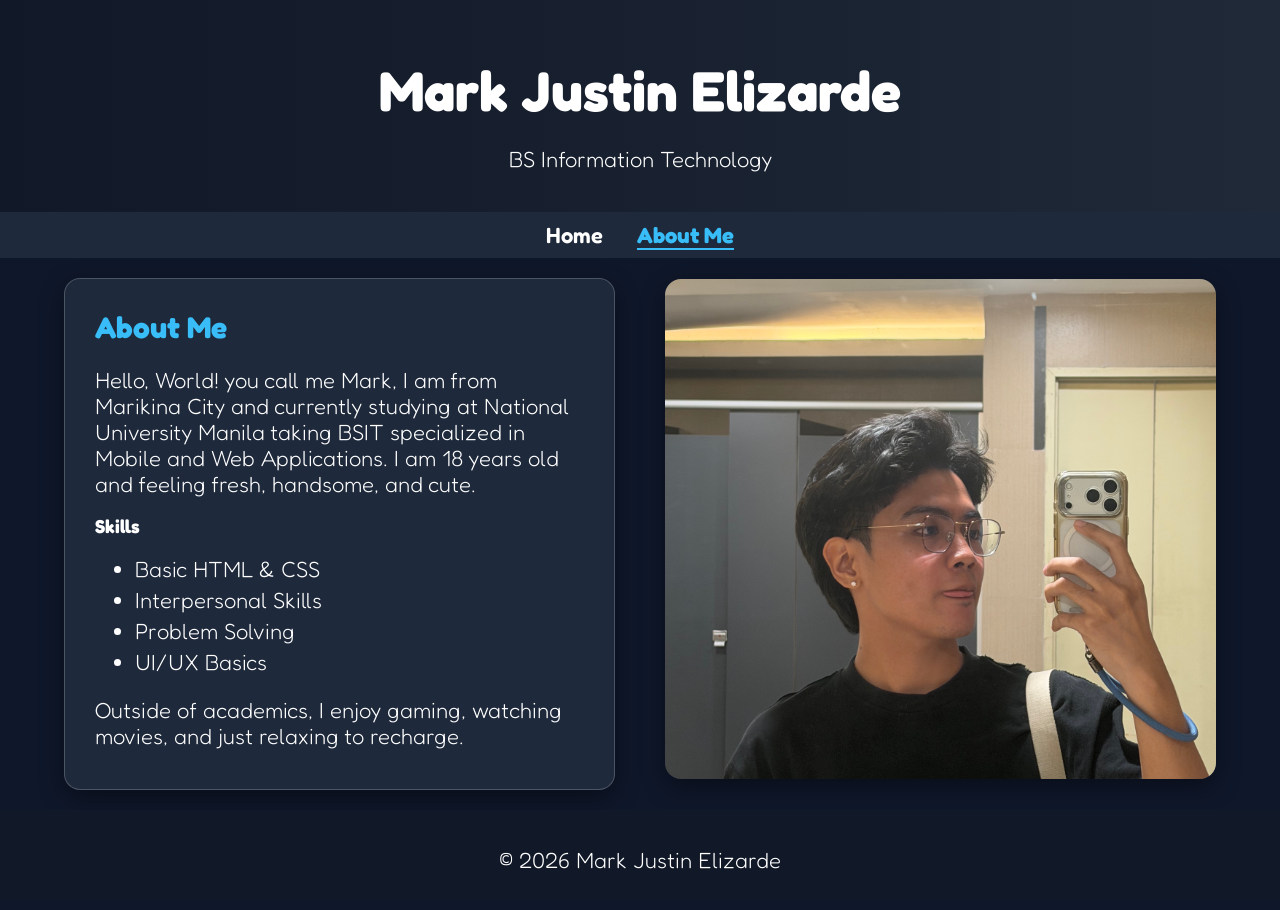
==== commit 2b3206fc: "Week 5 - Box Model Improvements" ====
--- a/about.html
+++ b/about.html
@@ -1,59 +1,3 @@
-
-<!doctype html>
-<head>
-  <title>About Me</title>
-  <link rel="stylesheet" href="style.css" />
-  <link rel="stylesheet" href="style.css" />
-  <link rel="preconnect" href="https://fonts.googleapis.com" />
-  <link rel="preconnect" href="https://fonts.gstatic.com" crossorigin />
-  <link
-    href="https://fonts.googleapis.com/css2?family=Fredoka:wght@300..700&family=Saira+Stencil:ital,wght@0,100..900;1,100..900&display=swap"
-    rel="stylesheet"
-  />
-</head>
-<body>
-  <header>
-    <h1>Mark Justin Elizarde</h1>
-    <p>BS Information Technology</p>
-  </header>
-  <nav>
-    <a href="index.html">Home</a>
-    <a href="about.html" class="active">About Me</a>
-  </nav>
-  <section class="about-wrapper">
-    <div class="about-card">
-      <h2>About Me</h2>
-
-      <p>
-        Hello, World! you call me Mark, I am from Marikina City and currently
-        studying at National University Manila taking BSIT specialized in Mobile
-        and Web Applications. I am 18 years old and feeling fresh, handsome, and
-        cute.
-      </p>
-
-      <h3>Skills</h3>
-      <ul>
-        <li>Basic HTML & CSS</li>
-        <li>Interpersonal Skills</li>
-        <li>Problem Solving</li>
-        <li>UI/UX Basics</li>
-      </ul>
-
-      <p class="about-extra">
-        Outside of academics, I enjoy gaming, watching movies, and just relaxing
-        to recharge.
-      </p>
-    </div>
-
-    <div class="about-image image-card">
-      <img src="profile.jpg" alt="My Photo" />
-    </div>
-  </section>
-  <footer>
-    <p>© 2026 Mark Justin Elizarde</p>
-  </footer>
-</body>
-
 <!doctype html>
 <head>
   <title>About Me</title>
@@ -108,4 +52,3 @@
     <p>© 2026 Mark Justin Elizarde</p>
   </footer>
 </body>
-
--- a/style.css
+++ b/style.css
@@ -1,4 +1,3 @@
-
 html,
 body {
   height: 100%;
@@ -55,25 +54,25 @@
 }
 
 .container {
-  display: flex;             
-  justify-content: center;    
+  display: flex;
+  justify-content: center;
   gap: 20px;
-  flex-wrap: wrap;            
+  flex-wrap: wrap;
 
   width: 100%;
   margin: 20px auto;
 }
 
 .card {
-  width: fit-content;         
-  min-width: 450px;           
+  width: fit-content;
+  min-width: 450px;
   max-width: 600px;
 
   background-color: #1e293b;
   padding: 15px 20px;
   border-radius: 16px;
   box-shadow: 0 8px 25px rgba(0, 0, 0, 0.4);
-  border: 1px solid rgba(255,255,255,0.2);
+  border: 1px solid rgba(255, 255, 255, 0.2);
 }
 
 .card:hover {
@@ -440,12 +439,6 @@
   margin-top: 0;
 }
 
-p,
-li,
-a {
-  font-size: 22px;
-}
-
 .about-wrapper {
   display: grid;
   grid-template-columns: 1fr 1fr;
@@ -508,7 +501,7 @@
 }
 
 .about-card p {
-  margin-bottom: 10px; 
+  margin-bottom: 10px;
 }
 
 .about-card ul {
@@ -545,4 +538,3 @@
 .image-card:hover img {
   transform: scale(1.05);
 }
-
--- a/style.css
+++ b/style.css
@@ -1,4 +1,3 @@
-
 html,
 body {
   height: 100%;
@@ -55,25 +54,25 @@
 }
 
 .container {
-  display: flex;             
-  justify-content: center;    
+  display: flex;
+  justify-content: center;
   gap: 20px;
-  flex-wrap: wrap;            
+  flex-wrap: wrap;
 
   width: 100%;
   margin: 20px auto;
 }
 
 .card {
-  width: fit-content;         
-  min-width: 450px;           
+  width: fit-content;
+  min-width: 450px;
   max-width: 600px;
 
   background-color: #1e293b;
   padding: 15px 20px;
   border-radius: 16px;
   box-shadow: 0 8px 25px rgba(0, 0, 0, 0.4);
-  border: 1px solid rgba(255,255,255,0.2);
+  border: 1px solid rgba(255, 255, 255, 0.2);
 }
 
 .card:hover {
@@ -440,12 +439,6 @@
   margin-top: 0;
 }
 
-p,
-li,
-a {
-  font-size: 22px;
-}
-
 .about-wrapper {
   display: grid;
   grid-template-columns: 1fr 1fr;
@@ -508,7 +501,7 @@
 }
 
 .about-card p {
-  margin-bottom: 10px; 
+  margin-bottom: 10px;
 }
 
 .about-card ul {
@@ -545,4 +538,3 @@
 .image-card:hover img {
   transform: scale(1.05);
 }
-
